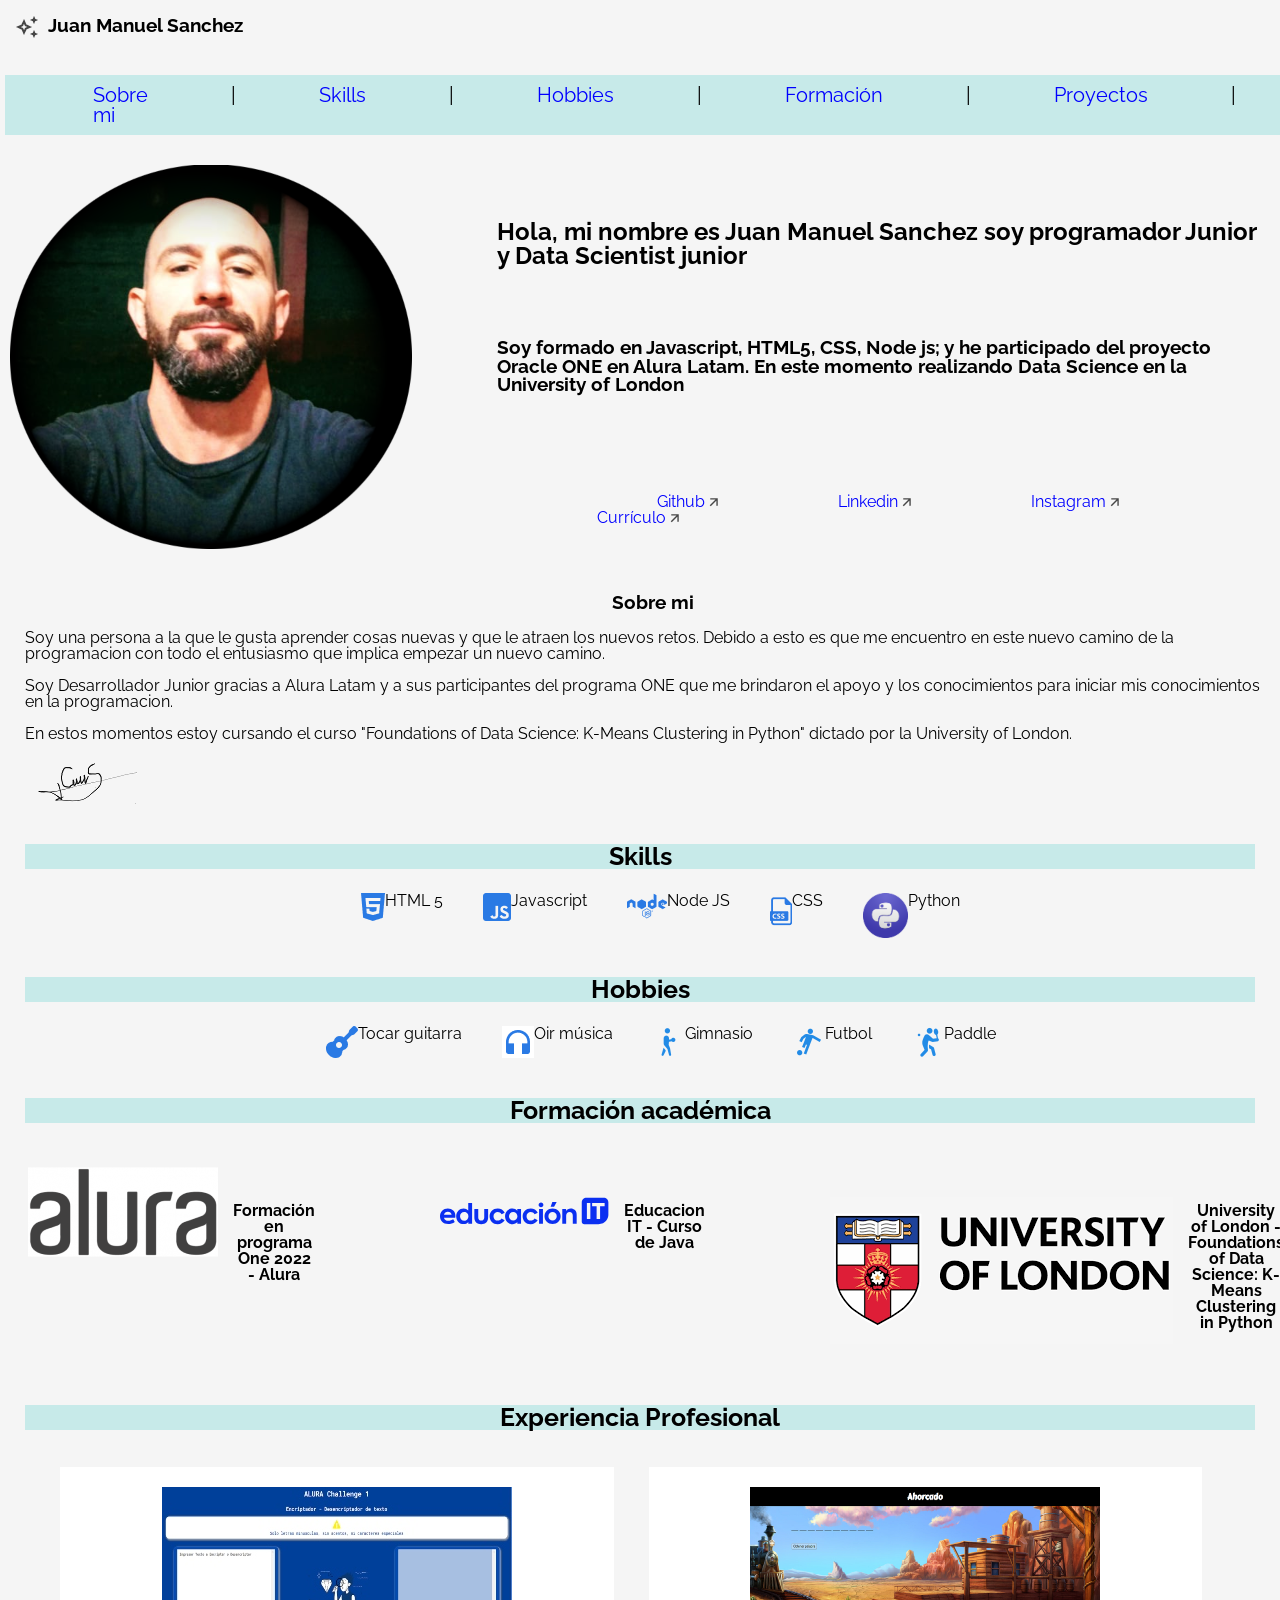
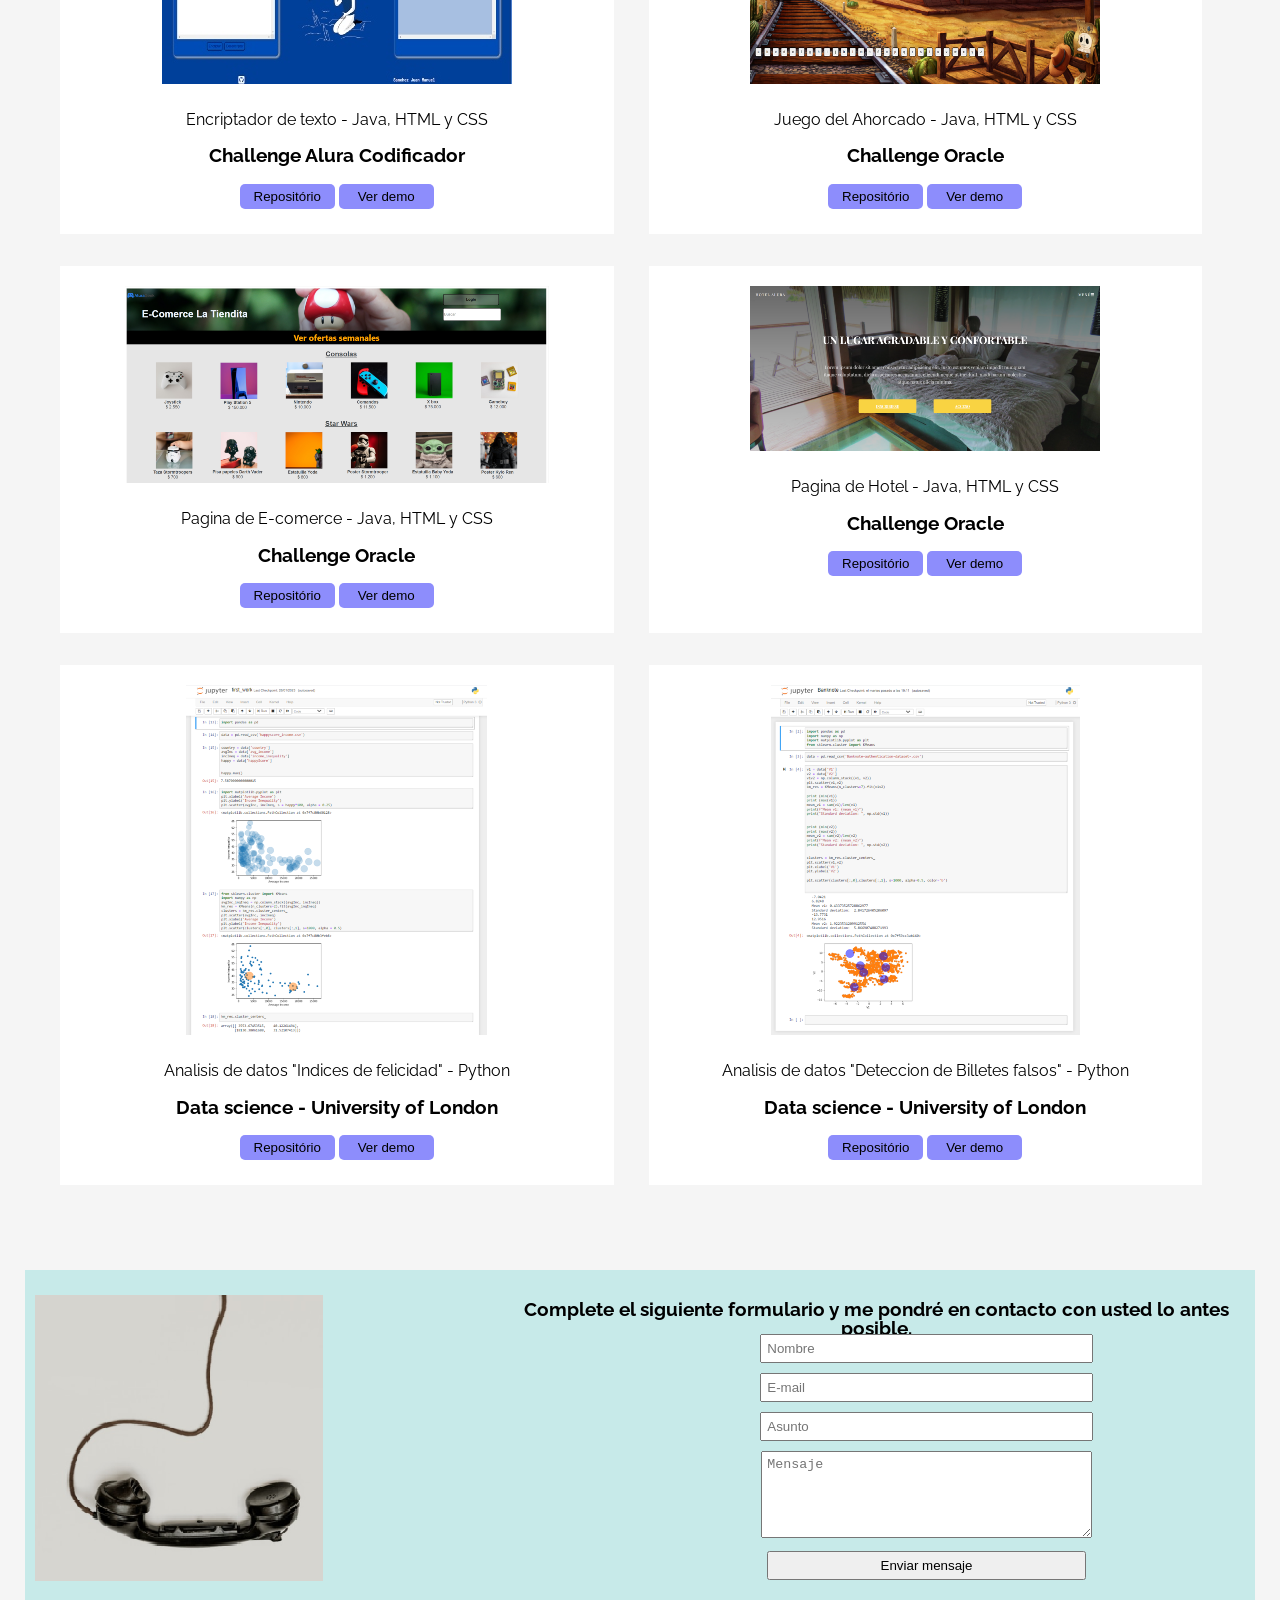
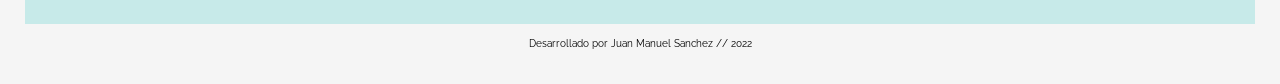
==== Portfolio/index.html @ 2f932b86 "Add files via upload modificacion style.css // experice box" ====
<!DOCTYPE html>
<html lang="es">
<head>
    <meta charset="UTF-8">
    <meta http-equiv="X-UA-Compatible" content="IE=edge">
    <meta name="viewport" content="width=device-width, initial-scale=1.0">
    <!-- Referencia de la hoja de estilo de Css -->
    <link rel="stylesheet" href="style.css">
    <link rel="preconnect" href="https://fonts.googleapis.com">
    <link rel="preconnect" href="https://fonts.gstatic.com" crossorigin>
    <!-- Fonte del Proyecto Raleway -->
    <link href="https://fonts.googleapis.com/css2?family=Raleway:wght@500&display=swap" rel="stylesheet">
    <title> Mi Portafolio</title>
</head>
<body>
    <!-- Sección del Menú  -->
    <div class="tudo">
    <section class="menu">
        <header class="menu__header">
            <img src="assets\vector.png">
            <h3 class="menu__title">Juan Manuel Sanchez</h3>
        </header>
        <nav>
            <ul class="menu__list">
                <li class="menu__list__sobre-mi"><a href="#sobre-mi">Sobre mi </a></li>
                <li class="barra"> | </li>
                <li class="menu__list__skills"><a href="#skills">Skills</a></li>
                <li class="barra"> | </li>
                <li class="menu__list__hobbies"><a href="#hobbies">Hobbies</a></li>
                <li class="barra"> | </li>
                <li class="menu__list__formacion"><a href="#formacion">Formación</a></li>
                <li class="barra"> | </li>
                <li class="menu__list__proyectos"><a href="#xp">Proyectos</a></li>
                <li class="barra"> | </li>
                <li class="menu__list__contacto"><a href="#contacto">Contacto</a></li>
            </ul>
          
        </nav>
    </section>

    <!-- Sección del Header/Title/Hero -->
    <section class="title">
        <div class="title__div">
            <img class="title__profile" src="assets\profile.png">
            <div class="title__container">
                <h2 class="title__bio">Hola, mi nombre es Juan Manuel Sanchez soy programador Junior y Data Scientist junior</h2>
                <h3 class="title__subsection">Soy formado en Javascript, HTML5, CSS, Node js; y he participado del proyecto Oracle ONE en Alura Latam. En este momento realizando Data Science en la University of London</h3>
                <ul class="title__network">
                     <!-- Pon los enlaces de tus redes sociales favoritas -->
                    <li class="title__network__github"><a href="https://github.com/JuanManuelSanchez2022">Github <img src="assets\arrow.png"> </a></li>
                    <li class="title__network__linkedin"><a href="https://www.linkedin.com/in/juan-manuel-sanchez-6223b123a/">Linkedin <img src="assets\arrow.png"></a></li>
                    <li class="title__network__instagram"><a href="https://www.instagram.com/juan.m.sanchez.773/">Instagram <img src="assets\arrow.png"></a></li>
                    <li class="title__network__curriculo"><a href="">Currículo <img src="assets\arrow.png"></a></li>
                </ul>
            </div>
        </div>
    </section>
    
    <!-- Sección sobre mi -->
    <section class="about" id="sobre-mi">
        <div class="about__container">
            <h3 class="about__title">Sobre mi</h3>
            <p class="about__paragraph">Soy una persona a la que le gusta aprender cosas nuevas y que le atraen los nuevos retos. Debido a esto es que me encuentro en este nuevo camino de la programacion con todo el entusiasmo que implica empezar un nuevo camino.  </p>
            <p class="about__paragraph">Soy Desarrollador Junior gracias a Alura Latam y a sus participantes del programa ONE que me brindaron el apoyo y los conocimientos para iniciar mis conocimientos en la programacion. </p>
            <p class="about__paragraph">En estos momentos estoy cursando el curso "Foundations of Data Science: K-Means Clustering in Python" dictado por la University of London. </p>
            <img src="assets\signature.png">
        </div>
    </section>

    <!-- Sección de Skills -->
    <section class="skills" id="skills">
        <h3 class="skills__title">Skills</h3>
            <div class="skills__line">
                <div class="skills__box">
                    <ul>
                        <li class="skills__img"><img src="assets\htlm.png"></li>
                        <li class="skills__name"> HTML 5</li>
                    </ul>
                </div>

                <div class="skills__box">
                    <ul>
                        <li class="skills__img"> <img src="assets\js_icon.png" alt=""></li>
                        <li class="skills__name">Javascript</li>
                    </ul>
                </div>

                <div class="skills__box">
                    <ul>
                        <li class="skills__img"><img src="assets\nodejs_icon.png" alt=""></li>
                        <li class="skills__name">Node JS</li>
                    </ul>
                </div>

                <div class="skills__box">
                    <ul>
                        <li class="skills__img"> <img src="assets\css_icon.png" alt=""> </li>
                        <li class="skills__name">CSS</li>
                    </ul>
                </div>
                <div class="skills__box">
                    <ul>
                        <li class="skills__img"> <img src="assets\python.png" alt=""> </li>
                        <li class="skills__name">Python</li>
                    </ul>
                </div>
        </div>
    </section>

    <!-- Sección de Hobbies -->
    <section class="hobbies" id="hobbies">
        <h3 class="hobbies__title">Hobbies</h3>
            <div class="hobbies__line">

                <div class="hobbies__box">
                    <ul>
                        <li class="hobbies__img"> <img src="assets\guitar_icon.png" alt=""></li>
                        <li class="hobbies__name">Tocar guitarra</li>
                    </ul>
                </div>

                <div class="hobbies__box">
                    <ul>
                        <li class="hobbies__img"> <img src="assets\headphones_icon.png" alt=""></li>
                        <li class="hobbies__name">Oir música</li>
                    </ul>
                </div>
                <div class="hobbies__box">
                    <ul>
                        <li class="hobbies__img"> <img src="assets\mancuerna.png" alt=""></li>
                        <li class="hobbies__name">Gimnasio</li>
                    </ul>
                </div>
                <div class="hobbies__box">
                    <ul>
                        <li class="hobbies__img"> <img src="assets\fútbol.png" alt=""></li>
                        <li class="hobbies__name">Futbol</li>
                    </ul>
                </div>
                <div class="hobbies__box">
                    <ul>
                        <li class="hobbies__img"> <img src="assets\paddle.png" alt=""></li>
                        <li class="hobbies__name">Paddle</li>
                    </ul>
                </div>
        </div>
    </section>

        <!-- Sección de Formación académica -->
    <section class="academic" id="formacion">
        <h2 class="academic__title" >Formación académica</h2>
        <div class="academic__courses">
            <div class="academic__courses__box">
                <ul class="academic__courses__list">
                    <!--Pon el logotipo de la institución de formación -->
                    <li class="academic__courses__item__img"><img src="assets\alura_logo.png"></li>
                    <li class="academic__courses__item__title"><h4>Formación en programa One 2022 - Alura</h4></li>
                    <li class="academic__courses__item__img1"><img src="assets\imagotype.svg"></li>
                    <li class="academic__courses__item__title"><h4>Educacion IT - Curso de Java</h4></li>
                    <li class="academic__courses__item__img1"><img src="assets\university_of_london.png"></li>
                    <li class="academic__courses__item__title"><h4>University of London - Foundations of Data Science: K-Means Clustering in Python</h4></li>
            </div>
        </div>
    </section>

    <!-- Sección de Experiencia Profesional/Proyectos-->
    <section class="experience" id="xp">
        <h2 class="experience__section__title" >Experiencia Profesional</h2>
        
        <div class="experiencie__box">
            <div class="experience_box_in">
            <img class="experience__img" src="assets\decod_print.png">
            <div class="experience__info"
                <h2 class="experience__title">Encriptador de texto - Java, HTML y CSS</h2>
                <h3 class="experience__text">Challenge Alura Codificador </h3>
                    <div class="experience__description">
                            <span class="experience__repo"><a href="https://github.com/JuanManuelSanchez2022/encriptador.git"><button class="experiencia__botao--repo">Repositório</button></a></span>
                            <span class="experience__demo"><a href="https://juanmanuelsanchez2022.github.io/encriptador/"><button class="experience__botao--demo">Ver demo</button></a></span>
                    </div>
            </div>
            </div>
         

            <div class="experience_box_in">
            <img class="experience__img" src="assets\forca_print.png">
            <div class="experience__info"
                <h2 class="experience__title">Juego del Ahorcado - Java, HTML y CSS</h2>
                <h3 class="experience__text">Challenge Oracle </h3>
                    <div class="experience__description">
                            <span class="experience__repo"><a href="https://github.com/JuanManuelSanchez2022/Juego-del-ahorcado.git"><button class="experiencia__botao--repo">Repositório</button></a></span>
                            <span class="experience__demo"><a href="https://juanmanuelsanchez2022.github.io/Juego-del-ahorcado/"><button class="experience__botao--demo">Ver demo</button></a></span>
                    </div>
            </div>
            </div>

            <div class="experience_box_in">
            <img class="experience__img" src="assets\e-comerce.png">
            <div class="experience__info"
                <h2 class="experience__title">Pagina de E-comerce - Java, HTML y CSS</h2>
                <h3 class="experience__text">Challenge Oracle </h3>
                    <div class="experience__description">
                            <span class="experience__repo"><a href="https://github.com/JuanManuelSanchez2022/e-comerce.git"><button class="experiencia__botao--repo">Repositório</button></a></span>
                            <span class="experience__demo"><a href="https://github.com/JuanManuelSanchez2022/e-comerce/"><button class="experience__botao--demo">Ver demo</button></a></span>
                    </div>
            </div>
            </div>

            <div class="experience_box_in">
            <img class="experience__img" src="assets\hotel_allura.png">
            <div class="experience__info"
                <h2 class="experience__title">Pagina de Hotel - Java, HTML y CSS</h2>
                <h3 class="experience__text">Challenge Oracle </h3>
                    <div class="experience__description">
                            <span class="experience__repo"><a href="https://github.com/JuanManuelSanchez2022/hotel.git"><button class="experiencia__botao--repo">Repositório</button></a></span>
                            <span class="experience__demo"><a href="https://github.com/JuanManuelSanchez2022/hotel/"><button class="experience__botao--demo">Ver demo</button></a></span>
                    </div>
            </div>
            </div>

            <div class="experience_box_in">
            <img class="experience__img" src="assets\happyscore.png">
            <div class="experience__info"
                <h2 class="experience__title">Analisis de datos "Indices de felicidad" - Python</h2>
                <h3 class="experience__text">Data science - University of London</h3>
                    <div class="experience__description">
                            <span class="experience__repo"><a href="https://github.com/JuanManuelSanchez2022/HappyScore.git"><button class="experiencia__botao--repo">Repositório</button></a></span>
                            <span class="experience__demo"><a href="https://github.com/JuanManuelSanchez2022/HappyScore/"><button class="experience__botao--demo">Ver demo</button></a></span>
                    </div>
            </div>
            </div>

            <div class="experience_box_in">
            <img class="experience__img" src="assets\bankNote.png">
            <div class="experience__info"
                <h2 class="experience__title">Analisis de datos "Deteccion de Billetes falsos" - Python</h2>
                <h3 class="experience__text">Data science - University of London</h3>
                    <div class="experience__description">
                            <span class="experience__repo"><a href="https://github.com/JuanManuelSanchez2022/bankNote.git"><button class="experiencia__botao--repo">Repositório</button></a></span>
                            <span class="experience__demo"><a href="https://github.com/JuanManuelSanchez2022/bankNote/"><button class="experience__botao--demo">Ver demo</button></a></span>
                    </div>
            </div>
            </div>      

        </div>  
          

        <!-- Sección de Contacto -->
        <section class="formcontato" id="contacto">
            <div  class="formcontato__contacto">
                <div class="formcontato--esquerda">
                    <img class="formcontato__img" src="assets\contact_image.png">
                </div>
                <div class="formcontato__text">
                    <h3 class="formcontato__subtext">Complete el siguiente formulario y me pondré en contacto con usted lo antes posible. </h3>
                    <form class="box2" action="mailto:juanma567.js@gmail.com" method="post" enctype="text/plain">
                        <label for="nombre"></label>
                        <input class="formcontato__input__text" type="text" name="nombre" placeholder="Nombre">
                        <label for="nombre"></label>
                        <input class="formcontato__input__email" type="email" name="email" placeholder="E-mail">
                        <label for="nombre"></label>
                        <input class="formcontato__input__text1" type="text" name="asunto" placeholder="Asunto">
                        <label for="nombre"></label>
                        <textarea class="formcontato__textarea" rows="5" cols="40" id="mensagem" name="mensaje" placeholder="Mensaje"></textarea>
                        <button id= "enviarCorreo" type="submit" class="formcontato__botao">Enviar mensaje</button>
                    </form>
                </div>
            </div>
        </section>

        <!-- Sección de Footer -->
        <section class="footer">
            <div class="footer__rodape">
                <p>Desarrollado por Juan Manuel Sanchez /</p>
                <p>/ 2022</p>
            </div>
        </section>
    </div>
 <!-- Script del documento JavaScript -->
<script src="validacion.js"></script>
</body>
</html>
---- Portfolio/style.css ----
:root{
   --cor-de-fundo: #F5F5F5;
   --cor-de-link: #000;
}

body {
    box-sizing: border-box;
    background-color: var(--cor-de-fundo) ;
    font-family: 'Raleway';
    margin: 0;
    padding: 0;
    line-height: 1;
}
ol, ul,li {
    list-style: none;
}
a{
    text-decoration: none;
    color: blue;
}


.menu__header{
    display: inline-flex;
    margin: 1em 0 2em 1em;
    height: 22px;
    
}

.menu__title{
    margin: 0 0 0 10px;
}

/*Sección Title*/

.title__div{
    position: relative;
    margin: 0 20px 15px 200px;
}


.menu__list{
    display: inline-flex;
    font-size: 20px;
    margin: 5px 0 5px 5px;
    padding: 5px 0 5px 5px;
    background-color: rgba(85, 207, 203, 0.286);
}

li{
    float: left;
}

.about__container{
    margin-left: 25px;
}

/*Sección Hobbies*/

.menu__list__sobre-mi{
    padding: 5px 83px;
}

/* Experiencia Académica*/

.menu__list__skills{
    padding: 5px 83px;
}

.menu__list__hobbies{
    padding: 5px 83px;
}

.menu__list__formacion{
    padding: 5px 83px;
}

.menu__list__proyectos{
    padding: 5px 83px;
}

.menu__list__contacto{
    padding: 5px 83px;
}

.barra{
    padding: 5px 0 0 0;

}

.title__div, .formcontato__contacto{
    display:inline-flex;
    margin: 25px 10px;
}

.title__container{
    padding-top: 35px;
    padding-left: 85px;
}

.title__bio{
    padding-bottom: 50px;
}

.title__subsection{
    padding-bottom: 50px;
}

.title__network{
    margin-top: 50px;
}

.title__network__github{
    padding: 0 60px 0 120px;
}

.title__network__linkedin{
    padding: 0 60px 0 60px;
}

.title__network__instagram{
    padding: 0 60px 0 60px;
}

.title__network__curriculo{
    padding: 0 60px 0 60px;
}

.about__title{
    text-align: center;
}

.skills, .hobbies, .academic, .experience{
    text-align: center;
    margin: 25px;
    padding-top: 3px;
}

.skills__title, .hobbies__title, .academic__title, .experience__section__title{
    font-size: 25px;
    margin: 5px 0 5px 0;
    background-color: rgba(85, 207, 203, 0.286);
}


.experiencie__box{
    display: flex;
    flex-wrap: wrap;
}

.experience_box_in{
    width: 45%;
    margin-top: 2em;
    padding-top: 20px;
    background: white;
    margin-left: 35px;
    transition: 1s;
}

.experience_box_in:hover{
    box-shadow: 5px 5px 5px hsl(0, 1%, 66%);
}

.experience_img_in{
    display:block;
}

.experiencia__botao--repo, .experience__botao--demo{
    background: rgb(141, 141, 252);
    width: 95px;
    height: 25px;
    border: rgb(141, 141, 252);
    border-radius: 5px;
    transition: 1s;
}

.experiencia__botao--repo:hover{
    box-shadow: 4px 4px 4px hsl(0, 1%, 66%);
}

.experience__botao--demo:hover{
    box-shadow: 4px 4px 4px hsl(0, 1%, 66%);
}


.experience__info{
    margin: 25px;
}

.skills__line, .hobbies__line, .academic__courses__list, .academic__courses__list1{
    display: inline-flex;
    padding: 3px;
}

.academic__courses__item__img1{
    margin-top: 50px;
    margin-left: 125px;
}

.academic__courses__item__title{
    padding: 35px 0 0 15px;
}

.formcontato{
    background-color: rgba(85, 207, 203, 0.286);
    margin: 85px 0 5px 0;
}

.formcontato__text{
    margin-left: 35px;
}

.formcontato__subtext{
    height: 8%;
    margin: 5px 0px 5px 150px;
}

.formcontato__form{
    display: inline-block;
    margin-left: 250px;
}

.formcontato__input__text, .formcontato__input__email,.formcontato__input__text1, .formcontato__textarea, .formcontato__botao{
    margin: 5px;
    width: 50%;
    height: 100%;
    padding: 5px;
    
}

.box2{
    padding: 0 0 0 250px;
}







/*footeer*/

.footer__rodape{
    display: inline-flex;
    font-size: 10px;
}


/*Tablet*/
@media only screen and (max-width: 768px) {

    .menu__list__sobre-mi{
        padding: 5px 10px;
    }
    
    /* Experiencia Académica*/
    
    .menu__list__skills{
        padding: 5px 20px;
    }
    
    .menu__list__hobbies{
        padding: 5px 20px;
    }
    
    .menu__list__formacion{
        padding: 5px 20px;
    }
    
    .menu__list__proyectos{
        padding: 5px 20px;
    }
    
    .menu__list__contacto{
        padding: 5px 20px;
    }

    .title__network__github{
        padding: 0 60px 0 60px;
    }
    
    .title__network__linkedin{
        padding: 0 60px 0 60px;
    }
    
    .title__network__instagram{
        padding: 0 60px 0 60px;
    }
    
    .title__network__curriculo{
        padding: 0 60px 0 60px;
    }

    .experience__info{
        width: 100%;
        height: 100%;
    }

    .experience__img{
        width: 100%;
        height: 100%;
    }

    .formcontato{
        background-color: rgba(85, 207, 203, 0.286);
        margin: 85px 0 5px 0;
    }
    
    .formcontato__text{
        margin-left: 35px;
    }
    
    .formcontato__subtext{
        height: 8%;
        margin: 5px 0px 5px 35px;
    }
    
    .formcontato__form{
        display: inline-block;
        margin-left: 250px;
    }
    
    .formcontato__input__text, .formcontato__input__email,.formcontato__input__text1, .formcontato__textarea, .formcontato__botao{
        margin: 3px;
        width: 80%;
        height: 100%;
        padding: 5px;
        
    }
    
    .box2{
        margin-top: 20px;
        padding: 15px 0 0 50px;
    }
}

/*Mobile*/
@media only screen and (max-width: 425px) {

    .menu__header{
        font-size: 10px;
    }

    .title__div{
        width: 350px;
        height: 350px;
        display: inline-block;
    }

    .title__container{
        padding: 15px 15px;
        text-align: justify;
    }

    .title__bio{
        font-size: 15px;
        padding-bottom: 0px;
    }

    .title__subsection{
        font-size: 15px;
        padding-bottom: 0px;
        width: 325px;
    }

    .title__network{
        display: inline-block;
        font-size: 15px;
        padding: 0 0 0 0;
        margin: 15px 0px;
        width: 350px;
    }

    .menu__list__sobre-mi{
        font-size: small;
        padding: 5px 4px;
    }
    
    .menu__list__skills{
        font-size: small;
        padding: 5px 4px;
    }
    
    .menu__list__hobbies{
        font-size: small;
        padding: 5px 4px;
    }
    
    .menu__list__formacion{
        font-size: small;
        padding: 5px 4px;
    }
    
    .menu__list__proyectos{
        font-size: small;
        padding: 5px 4px;
    }
    
    .menu__list__contacto{
        font-size: small;
        padding: 5px 4px;
    }

    .title__network__github{
        padding: 0 5px;
    }
    
    .title__network__linkedin{
        padding: 0 5px;
    }
    
    .title__network__instagram{
        padding: 0 5px;
    }
    
    .title__network__curriculo{
        padding: 0 5px;
    }

    .skills{
        margin: 25px 10px;
    }

    .skills__box{
        width: 25%;
        height: 25%;
        font-size: 12px;
    }

    .hobbies{
        margin: 25px 10px;
    }

    .hobbies__line{
        width: 100%;
        height: 100%;
        padding: 0 0;
    }

    .hobbies__box{
        width: 20%;
        height: 20%;
        font-size: 12px;
    }

    .academic__courses__list{
        display: inline-block;
        margin: 10px;
    }

    .academic__courses__item__img, .academic__courses__item__img1{
        margin-left: 65px;
    }

    .academic__courses__item__img1{
        margin-top: 20px;
    }

    h4{
        margin: 7px;
    }

    .academic__courses__item__title{
        font-size: 10px;
        padding-top: 0px;
        padding-left: 65px;
    }

    .experience__info{
        width: 100%;
        height: 100%;
    }

    .experience__img{
        width: 100%;
        height: 100%;
    }

    .formcontato{
        background-color: rgba(85, 207, 203, 0.286);
        margin: 85px 0 5px 0;
    }

    .formcontato__img{
        width: 100px;
        height: 100px;
        margin-top: 100px;
    }
    
    .formcontato__text{
        margin-left: 35px;
    }
    
    .formcontato__subtext{
        height: 8%;
        margin: 5px 0px 5px 35px;
        font-size: 15px;
    }
    
    .formcontato__form{
        display: inline-block;
        margin-left: 250px;
    }
    
    .formcontato__input__text, .formcontato__input__email,.formcontato__input__text1, .formcontato__textarea, .formcontato__botao{
        width: 80%;
        height: 100%;
        padding: 5px;
        
    }
    
    .box2{
        margin-top: 20px;
        padding: 15px 0 0 0px;
    }
}
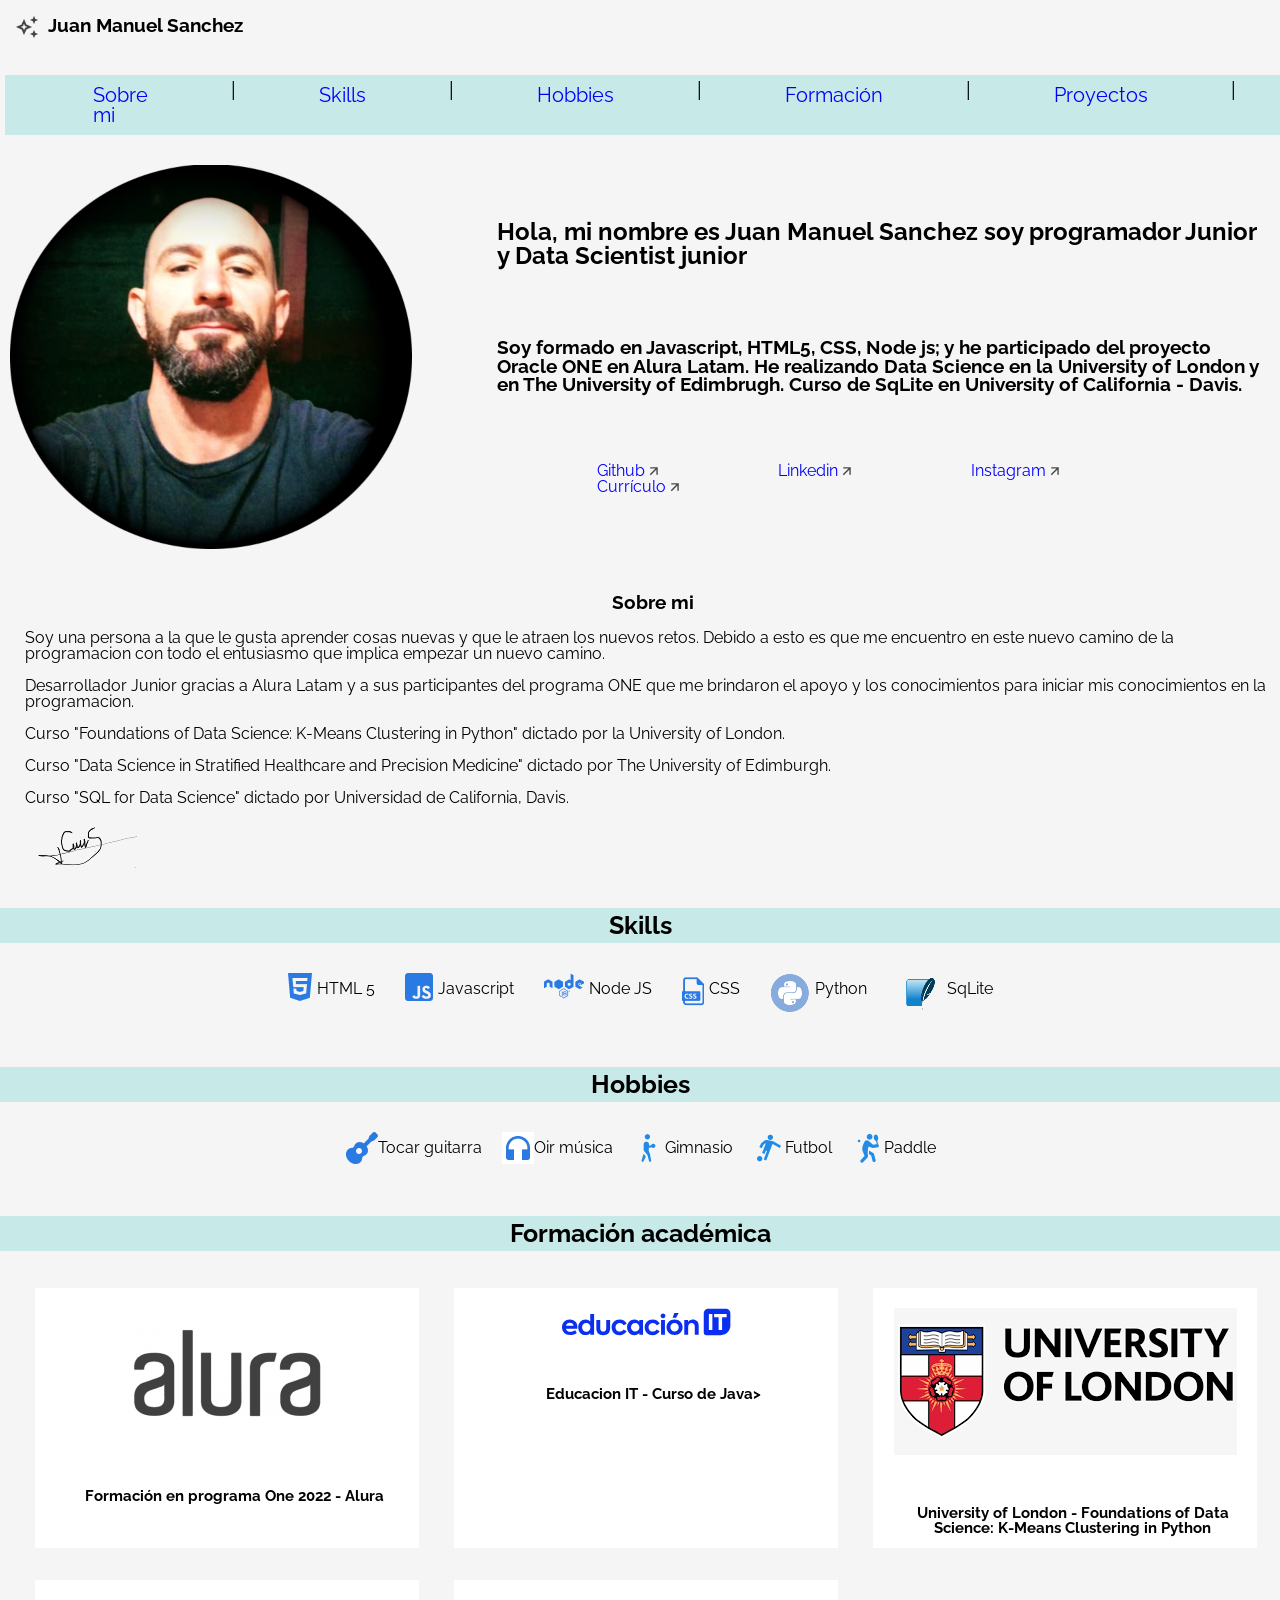
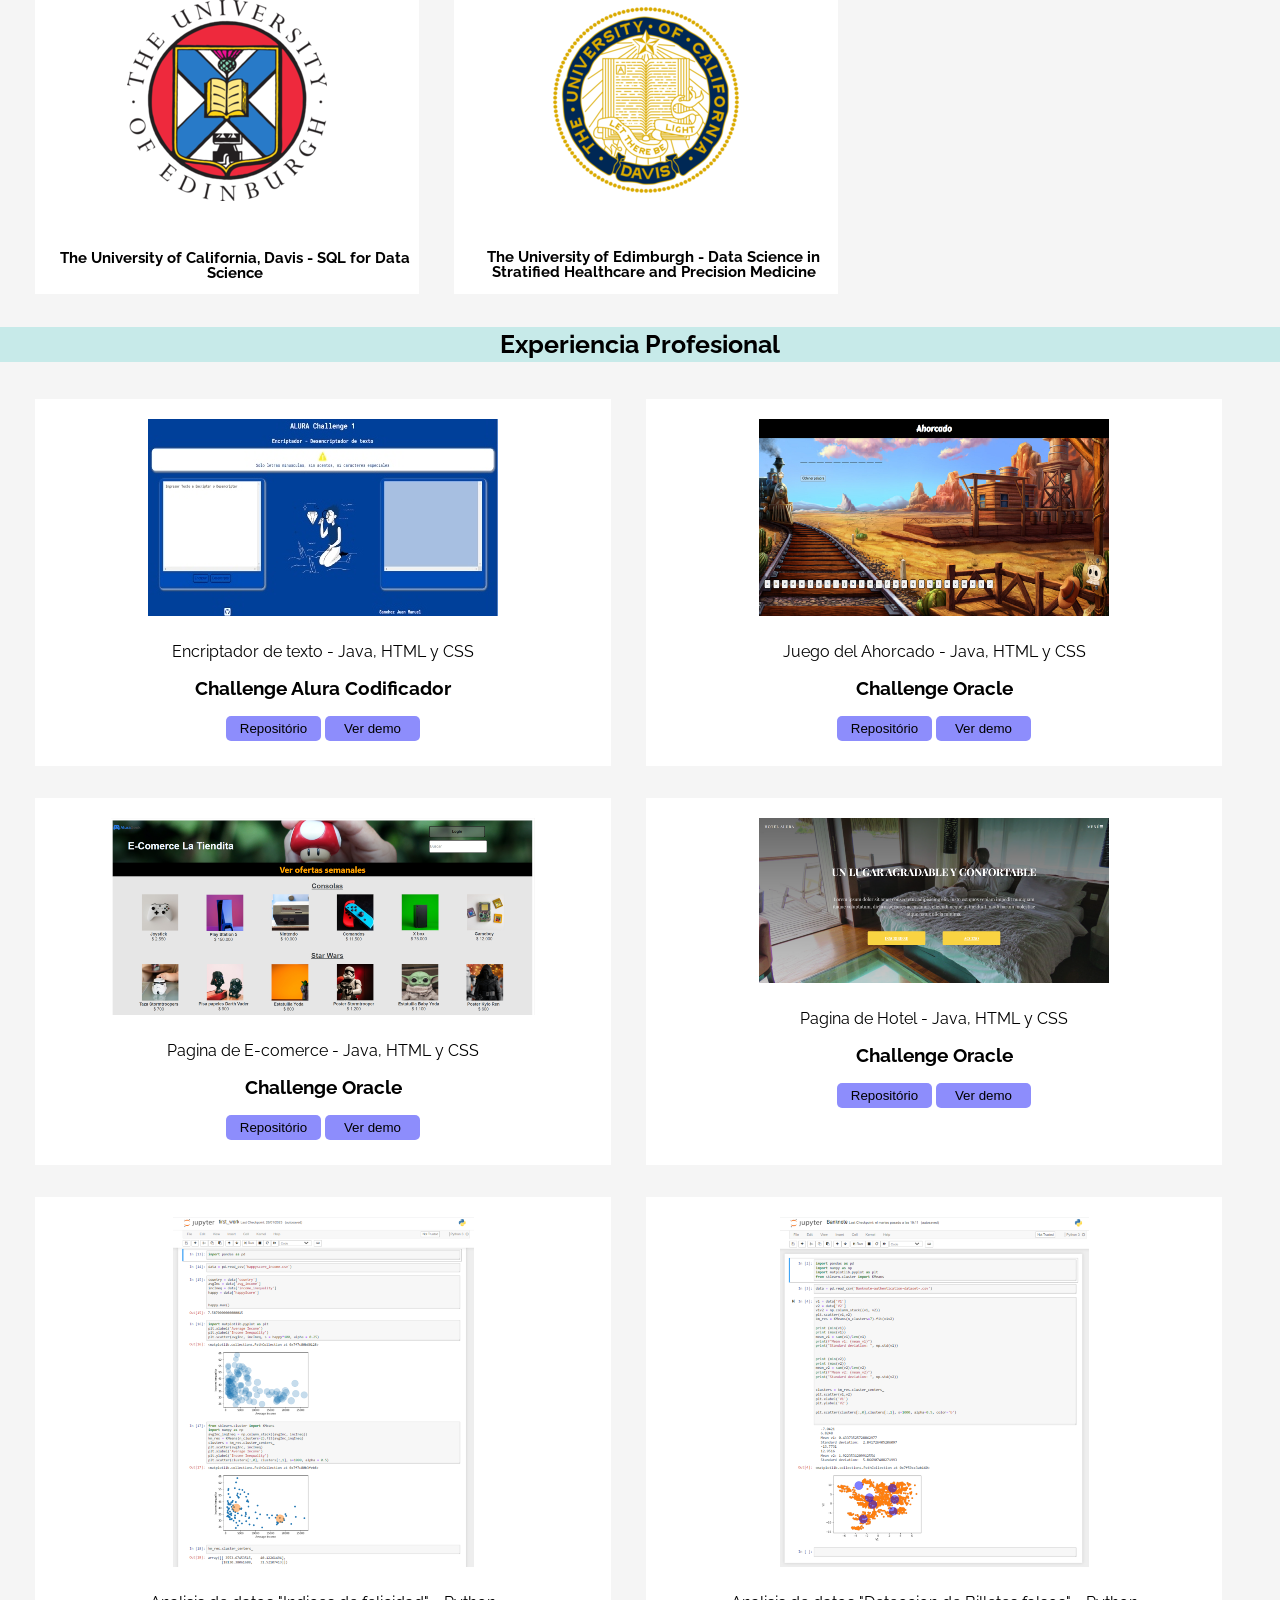
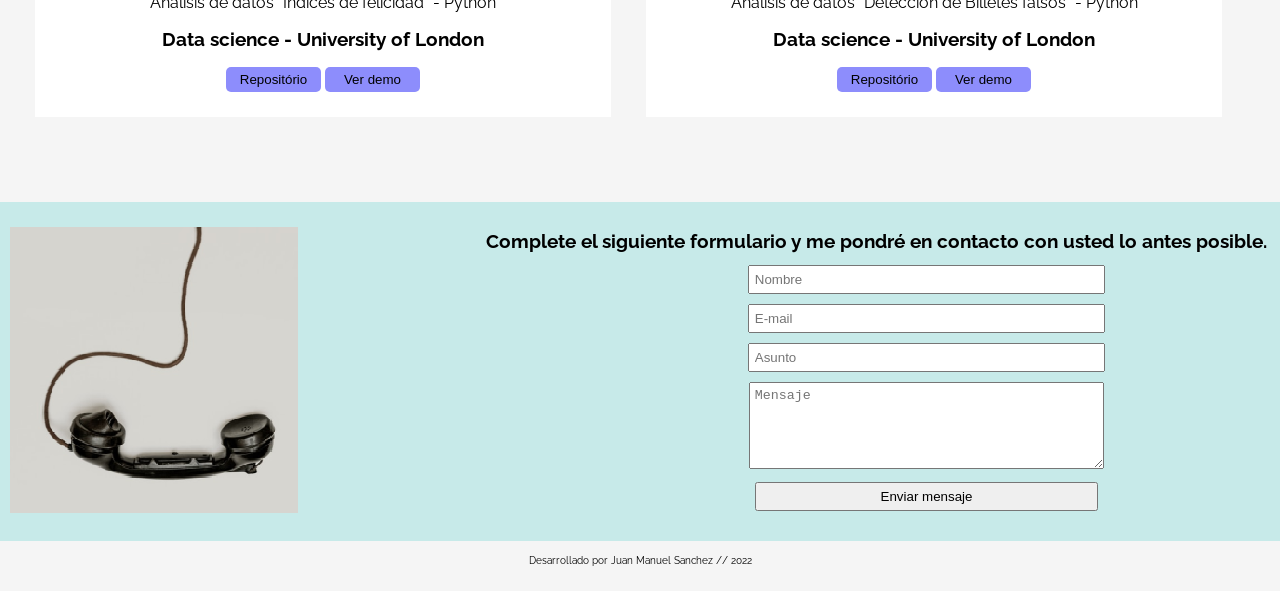
==== commit c979f9cb: "Add files via upload" ====
--- a/Portfolio/index.html
+++ b/Portfolio/index.html
@@ -44,7 +44,7 @@
             <img class="title__profile" src="assets\profile.png">
             <div class="title__container">
                 <h2 class="title__bio">Hola, mi nombre es Juan Manuel Sanchez soy programador Junior y Data Scientist junior</h2>
-                <h3 class="title__subsection">Soy formado en Javascript, HTML5, CSS, Node js; y he participado del proyecto Oracle ONE en Alura Latam. En este momento realizando Data Science en la University of London</h3>
+                <h3 class="title__subsection">Soy formado en Javascript, HTML5, CSS, Node js; y he participado del proyecto Oracle ONE en Alura Latam. He realizando Data Science en la University of London y en The University of Edimbrugh. Curso de SqLite en University of California - Davis.</h3>
                 <ul class="title__network">
                      <!-- Pon los enlaces de tus redes sociales favoritas -->
                     <li class="title__network__github"><a href="https://github.com/JuanManuelSanchez2022">Github <img src="assets\arrow.png"> </a></li>
@@ -61,8 +61,10 @@
         <div class="about__container">
             <h3 class="about__title">Sobre mi</h3>
             <p class="about__paragraph">Soy una persona a la que le gusta aprender cosas nuevas y que le atraen los nuevos retos. Debido a esto es que me encuentro en este nuevo camino de la programacion con todo el entusiasmo que implica empezar un nuevo camino.  </p>
-            <p class="about__paragraph">Soy Desarrollador Junior gracias a Alura Latam y a sus participantes del programa ONE que me brindaron el apoyo y los conocimientos para iniciar mis conocimientos en la programacion. </p>
-            <p class="about__paragraph">En estos momentos estoy cursando el curso "Foundations of Data Science: K-Means Clustering in Python" dictado por la University of London. </p>
+            <p class="about__paragraph">Desarrollador Junior gracias a Alura Latam y a sus participantes del programa ONE que me brindaron el apoyo y los conocimientos para iniciar mis conocimientos en la programacion. </p>
+            <p class="about__paragraph">Curso "Foundations of Data Science: K-Means Clustering in Python" dictado por la University of London. </p>
+            <p class="about__paragraph">Curso "Data Science in Stratified Healthcare and Precision Medicine" dictado por The University of Edimburgh. </p>
+            <p class="about__paragraph">Curso "SQL for Data Science" dictado por Universidad de California, Davis. </p>
             <img src="assets\signature.png">
         </div>
     </section>
@@ -72,37 +74,31 @@
         <h3 class="skills__title">Skills</h3>
             <div class="skills__line">
                 <div class="skills__box">
-                    <ul>
                         <li class="skills__img"><img src="assets\htlm.png"></li>
                         <li class="skills__name"> HTML 5</li>
-                    </ul>
-                </div>
-
-                <div class="skills__box">
-                    <ul>
+                </div>
+
+                <div class="skills__box">
                         <li class="skills__img"> <img src="assets\js_icon.png" alt=""></li>
                         <li class="skills__name">Javascript</li>
-                    </ul>
-                </div>
-
-                <div class="skills__box">
-                    <ul>
+                </div>
+
+                <div class="skills__box">
                         <li class="skills__img"><img src="assets\nodejs_icon.png" alt=""></li>
                         <li class="skills__name">Node JS</li>
-                    </ul>
-                </div>
-
-                <div class="skills__box">
-                    <ul>
+                </div>
+
+                <div class="skills__box">
                         <li class="skills__img"> <img src="assets\css_icon.png" alt=""> </li>
                         <li class="skills__name">CSS</li>
-                    </ul>
-                </div>
-                <div class="skills__box">
-                    <ul>
+                </div>
+                <div class="skills__box">
                         <li class="skills__img"> <img src="assets\python.png" alt=""> </li>
                         <li class="skills__name">Python</li>
-                    </ul>
+                </div>
+                <div class="skills__box">
+                        <li class="skills__img"> <img src="assets\sqlite_icon.png" alt=""> </li>
+                        <li class="skills__name">SqLite</li>
                 </div>
         </div>
     </section>
@@ -113,35 +109,25 @@
             <div class="hobbies__line">
 
                 <div class="hobbies__box">
-                    <ul>
                         <li class="hobbies__img"> <img src="assets\guitar_icon.png" alt=""></li>
                         <li class="hobbies__name">Tocar guitarra</li>
-                    </ul>
-                </div>
-
-                <div class="hobbies__box">
-                    <ul>
+                </div>
+
+                <div class="hobbies__box">
                         <li class="hobbies__img"> <img src="assets\headphones_icon.png" alt=""></li>
                         <li class="hobbies__name">Oir música</li>
-                    </ul>
-                </div>
-                <div class="hobbies__box">
-                    <ul>
+                </div>
+                <div class="hobbies__box">
                         <li class="hobbies__img"> <img src="assets\mancuerna.png" alt=""></li>
                         <li class="hobbies__name">Gimnasio</li>
-                    </ul>
-                </div>
-                <div class="hobbies__box">
-                    <ul>
+                </div>
+                <div class="hobbies__box">
                         <li class="hobbies__img"> <img src="assets\fútbol.png" alt=""></li>
                         <li class="hobbies__name">Futbol</li>
-                    </ul>
-                </div>
-                <div class="hobbies__box">
-                    <ul>
+                </div>
+                <div class="hobbies__box">
                         <li class="hobbies__img"> <img src="assets\paddle.png" alt=""></li>
                         <li class="hobbies__name">Paddle</li>
-                    </ul>
                 </div>
         </div>
     </section>
@@ -150,15 +136,25 @@
     <section class="academic" id="formacion">
         <h2 class="academic__title" >Formación académica</h2>
         <div class="academic__courses">
-            <div class="academic__courses__box">
-                <ul class="academic__courses__list">
-                    <!--Pon el logotipo de la institución de formación -->
-                    <li class="academic__courses__item__img"><img src="assets\alura_logo.png"></li>
-                    <li class="academic__courses__item__title"><h4>Formación en programa One 2022 - Alura</h4></li>
-                    <li class="academic__courses__item__img1"><img src="assets\imagotype.svg"></li>
-                    <li class="academic__courses__item__title"><h4>Educacion IT - Curso de Java</h4></li>
-                    <li class="academic__courses__item__img1"><img src="assets\university_of_london.png"></li>
-                    <li class="academic__courses__item__title"><h4>University of London - Foundations of Data Science: K-Means Clustering in Python</h4></li>
+            <div class="academic__courses__box">  
+                <img src="assets\alura_logo.png">
+                <h2 class="academic__courses__item__title">Formación en programa One 2022 - Alura</h2>   
+            </div>
+            <div class="academic__courses__box">   
+                <img src="assets\imagotype.svg">
+                <h2 class="academic__courses__item__title">Educacion IT - Curso de Java></h2> 
+            </div>
+            <div class="academic__courses__box">  
+                <img src="assets\university_of_london.png">
+                <h2 class="academic__courses__item__title">University of London - Foundations of Data Science: K-Means Clustering in Python</h2>    
+            </div>
+            <div class="academic__courses__box">   
+                <img src="assets\university_of_edimburgh.png">
+                <h2 class="academic__courses__item__title">The University of California, Davis - SQL for Data Science</h2> 
+            </div>
+            <div class="academic__courses__box">      
+                <img src="assets\The_University_of_California_Davis.png">
+                <h2 class="academic__courses__item__title">The University of Edimburgh - Data Science in Stratified Healthcare and Precision Medicine</h2>       
             </div>
         </div>
     </section>
@@ -166,7 +162,6 @@
     <!-- Sección de Experiencia Profesional/Proyectos-->
     <section class="experience" id="xp">
         <h2 class="experience__section__title" >Experiencia Profesional</h2>
-        
         <div class="experiencie__box">
             <div class="experience_box_in">
             <img class="experience__img" src="assets\decod_print.png">
--- a/Portfolio/style.css
+++ b/Portfolio/style.css
@@ -1,6 +1,3 @@
-
-
-
 :root{
    --cor-de-fundo: #F5F5F5;
    --cor-de-link: #000;
@@ -34,7 +31,9 @@
     margin: 0 0 0 10px;
 }
 
-/*Sección Title*/
+
+
+/*Title section*/
 
 .title__div{
     position: relative;
@@ -58,37 +57,20 @@
     margin-left: 25px;
 }
 
-/*Sección Hobbies*/
-
-.menu__list__sobre-mi{
+/*Académic skills*/
+
+.skills__box{
+    display: block;
+    padding: 0px 15px 0px 15px;
+}
+
+.skills__name{
+    padding: 8px 0px 0px 5px;
+
+}
+
+.menu__list__skills, .menu__list__hobbies, .menu__list__formacion, .menu__list__proyectos, .menu__list__contacto{
     padding: 5px 83px;
-}
-
-/* Experiencia Académica*/
-
-.menu__list__skills{
-    padding: 5px 83px;
-}
-
-.menu__list__hobbies{
-    padding: 5px 83px;
-}
-
-.menu__list__formacion{
-    padding: 5px 83px;
-}
-
-.menu__list__proyectos{
-    padding: 5px 83px;
-}
-
-.menu__list__contacto{
-    padding: 5px 83px;
-}
-
-.barra{
-    padding: 5px 0 0 0;
-
 }
 
 .title__div, .formcontato__contacto{
@@ -101,31 +83,11 @@
     padding-left: 85px;
 }
 
-.title__bio{
+.title__bio, .title__subsection, .title__network{
     padding-bottom: 50px;
 }
 
-.title__subsection{
-    padding-bottom: 50px;
-}
-
-.title__network{
-    margin-top: 50px;
-}
-
-.title__network__github{
-    padding: 0 60px 0 120px;
-}
-
-.title__network__linkedin{
-    padding: 0 60px 0 60px;
-}
-
-.title__network__instagram{
-    padding: 0 60px 0 60px;
-}
-
-.title__network__curriculo{
+.title__network__github, .title__network__linkedin, .title__network__instagram, .title__network__curriculo{
     padding: 0 60px 0 60px;
 }
 
@@ -135,29 +97,86 @@
 
 .skills, .hobbies, .academic, .experience{
     text-align: center;
-    margin: 25px;
+    margin: 25px 0px 15px 0px;
     padding-top: 3px;
 }
 
 .skills__title, .hobbies__title, .academic__title, .experience__section__title{
     font-size: 25px;
+    padding-top: 5px;
+    padding-bottom: 5px;
     margin: 5px 0 5px 0;
     background-color: rgba(85, 207, 203, 0.286);
 }
 
-
-.experiencie__box{
+/*Hobbies section*/
+
+.menu__list__sobre-mi{
+    padding: 5px 83px;
+}
+
+.skills__line, .hobbies__line{
+    display: inline-flex;
+    padding: 15px;
+    margin-top: 10px;
+}
+
+.hobbies__box{
+    display: inline-block;
+    margin: 0px 10px 0px 10px;
+}
+
+.hobbies__name{
+    padding-top: 8px;
+}
+
+
+/*academic formation*/
+
+.academic__courses__item__title{
+    padding: 35px 0 0 15px;
+}
+
+.academic__courses{
     display: flex;
     flex-wrap: wrap;
 }
 
+.academic__courses__box{
+    display: block;
+    width: 30%;
+    margin-top: 2em;
+    padding-top: 20px;
+    background: white;
+    margin-left: 35px;
+    transition: 1s;
+}
+
+.academic__courses__box:hover{
+    box-shadow: 5px 5px 5px hsl(0, 1%, 66%);
+}
+
+.academic__courses__item__title{
+    font-size: 15px;
+}
+
+
+
+/*profesional experience*/
+
 .experience_box_in{
+    display: block;
     width: 45%;
     margin-top: 2em;
     padding-top: 20px;
     background: white;
     margin-left: 35px;
     transition: 1s;
+}
+
+.experiencie__box{
+    display: flex;
+    flex-wrap: wrap;
 }
 
 .experience_box_in:hover{
@@ -190,19 +209,10 @@
     margin: 25px;
 }
 
-.skills__line, .hobbies__line, .academic__courses__list, .academic__courses__list1{
-    display: inline-flex;
-    padding: 3px;
-}
-
-.academic__courses__item__img1{
-    margin-top: 50px;
-    margin-left: 125px;
-}
-
-.academic__courses__item__title{
-    padding: 35px 0 0 15px;
-}
+
+
+
+/*contact form*/
 
 .formcontato{
     background-color: rgba(85, 207, 203, 0.286);
